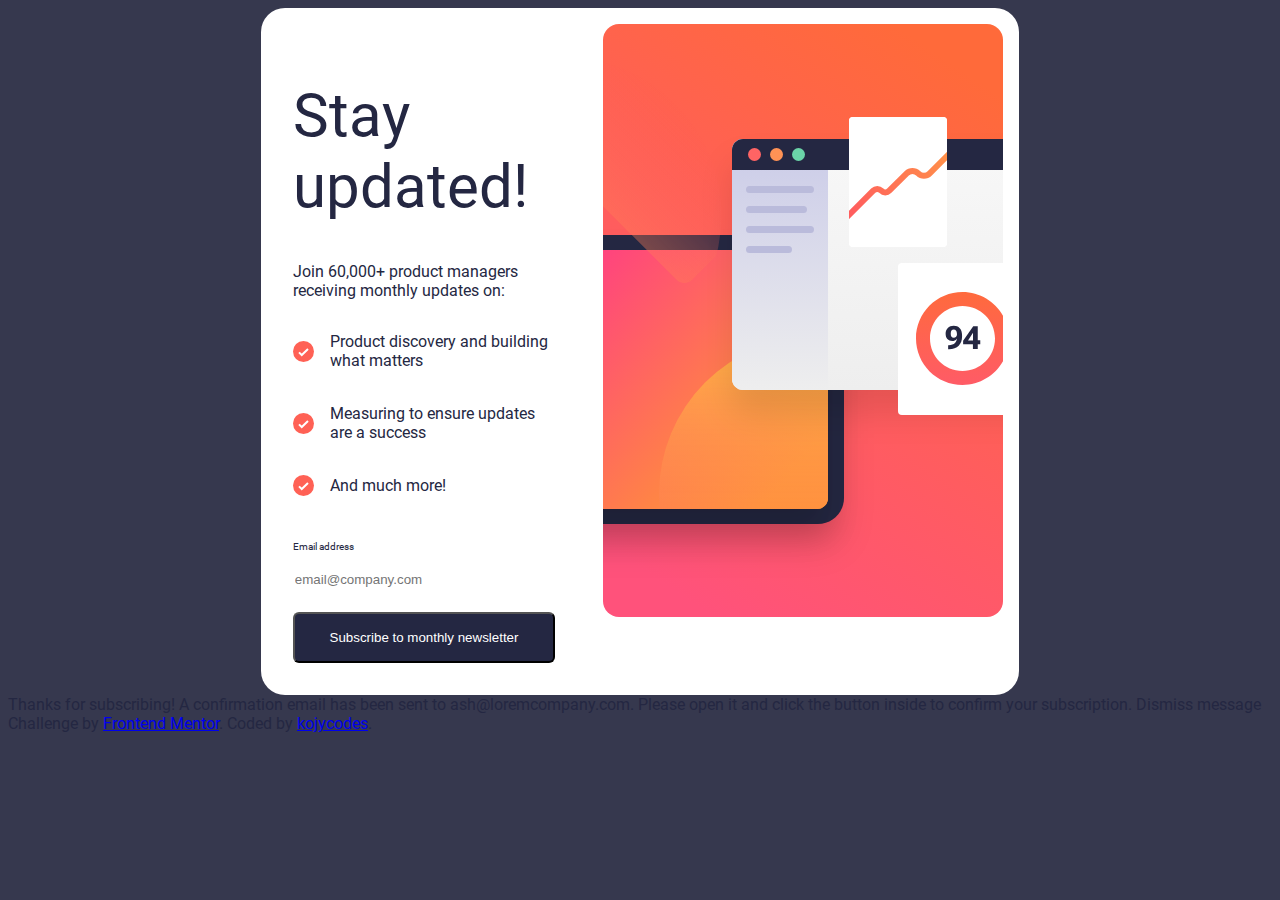
==== index.html @ f09f4723 "a" ====
<!DOCTYPE html>
<html lang="en">
<head>
  <meta charset="UTF-8">
  <meta name="viewport" content="width=device-width, initial-scale=1.0"> <!-- displays site properly based on user's device -->
  <link rel="icon" type="image/png" sizes="32x32" href="./assets/images/favicon-32x32.png">
  <link rel="stylesheet" type="text/css" href="styles.css" />
  <link rel="preconnect" href="https://fonts.googleapis.com">
  <link rel="preconnect" href="https://fonts.gstatic.com" crossorigin>
  <link href="https://fonts.googleapis.com/css2?family=Roboto:wght@400;700&display=swap" rel="stylesheet">
  <title>Frontend Mentor | Newsletter sign-up form with success message</title>

  <!-- Feel free to remove these styles or customise in your own stylesheet 👍 -->
</head>
<body>

  <!-- Sign-up form start -->
  <container>
  <div class="card-left">
    <h1>Stay updated!</h1>

    <p>Join 60,000+ product managers receiving monthly updates on:</p>

    <div class="list">
      <div class="bullet">
        <img id="checkmark" src="/assets/images/icon-list.svg" alt="" />
        <p>Product discovery and building what matters</p>
      </div>
    <div class="bullet">
      <img id="checkmark" src="/assets/images/icon-list.svg" alt="" />
      <p>Measuring to ensure updates are a success</p>
    </div>
    <div class="bullet">
      <img id="checkmark" src="/assets/images/icon-list.svg" alt="" />
      <p>And much more!</p>
    </div>
    </div>

    <form action="/action_page.php">
      <label for="email">Email address</label><br>
      <input type="email" id="email" name="email" placeholder="email@company.com" required /><br>
      <input type="submit"  value="Subscribe to monthly newsletter" id="submit">
    </form>

  </div>

  <div class="card-right">
    <img src="/assets/images/illustration-sign-up-desktop.svg" alt="imagery phosing phone and tech art" />
  </div>
  </container>
  <!-- Sign-up form end -->

  <!-- Success message start -->

  Thanks for subscribing!

  A confirmation email has been sent to ash@loremcompany.com. 
  Please open it and click the button inside to confirm your subscription.

  Dismiss message

  <!-- Success message end -->
  
  <div class="attribution">
    Challenge by <a href="https://www.frontendmentor.io?ref=challenge" target="_blank">Frontend Mentor</a>. 
    Coded by <a href="#">kojycodes</a>.
  </div>
</body>
</html>
---- styles.css ----
@font-face {
        font-family: 'Roboto';
        font-display: swap;
        font-weight: 400 700;
        src: url('/assets/fonts/Roboto-Regular.ttf');
}

:root {
        --darkslategray: hsl(234, 29%, 20%);
        --charcoalgray: hsl(235, 18%, 26%);
        --gray: hsl(231, 7%, 60%);
        --white: hsl(0, 0%, 100%);
        --tomato: hsl(4, 100%, 67%);
}
body {
        font-family: Roboto, sans-serif;
        font-size: 16px;
        color: var(--darkslategray);
        background-color: var(--charcoalgray);
}

container {
        display: flex;
        flex-direction: row;
        justify-content: space-evenly;
        max-width: 1440px;
        width: 60%;
        margin: 0 auto;
        background-color: var(--white);
        border-radius: 24px;
}

h1 {
        font-size: 60px;
}
.card-left {
        padding: 2em;
        flex-grow: 1;
}

.list {
        display:flex;
        flex-direction: column;
        gap: 2px;
        margin-bottom: 24px;
}


.bullet {
        display: flex;
        align-items: center;
}

#checkmark {
        margin-right: 16px;
}

label {
        color: var(--darkslategray);
        font-weight: 700;
        font-size: 10px;
        margin-bottom: 4px;

}

 #email {
        border-color: var(--gray);
        border-radius: 6px;
        padding: 16px auto;
        width: 100%;
        margin-bottom: 8px;
        height: 48px;
 }

 #submit {
        background-color: var(--darkslategray);
        color: var(--white);
        border-radius: 6px;
        padding-top: 16px;
        padding-bottom: 16px;;
        margin:auto;
        width: 100%;
 }

 #submit:active, #submit:hover {
        background-color: var(--tomato);
        font-weight: 700;
        box-shadow: 0 6px 15px var(--tomato);
        border: none;
 }

 input:invalid {
        border: var(--tomato);
        background-color: var(--tomato) 50%;

 }
.card-right {
        padding: 1em;
        flex-grow: 1;
}
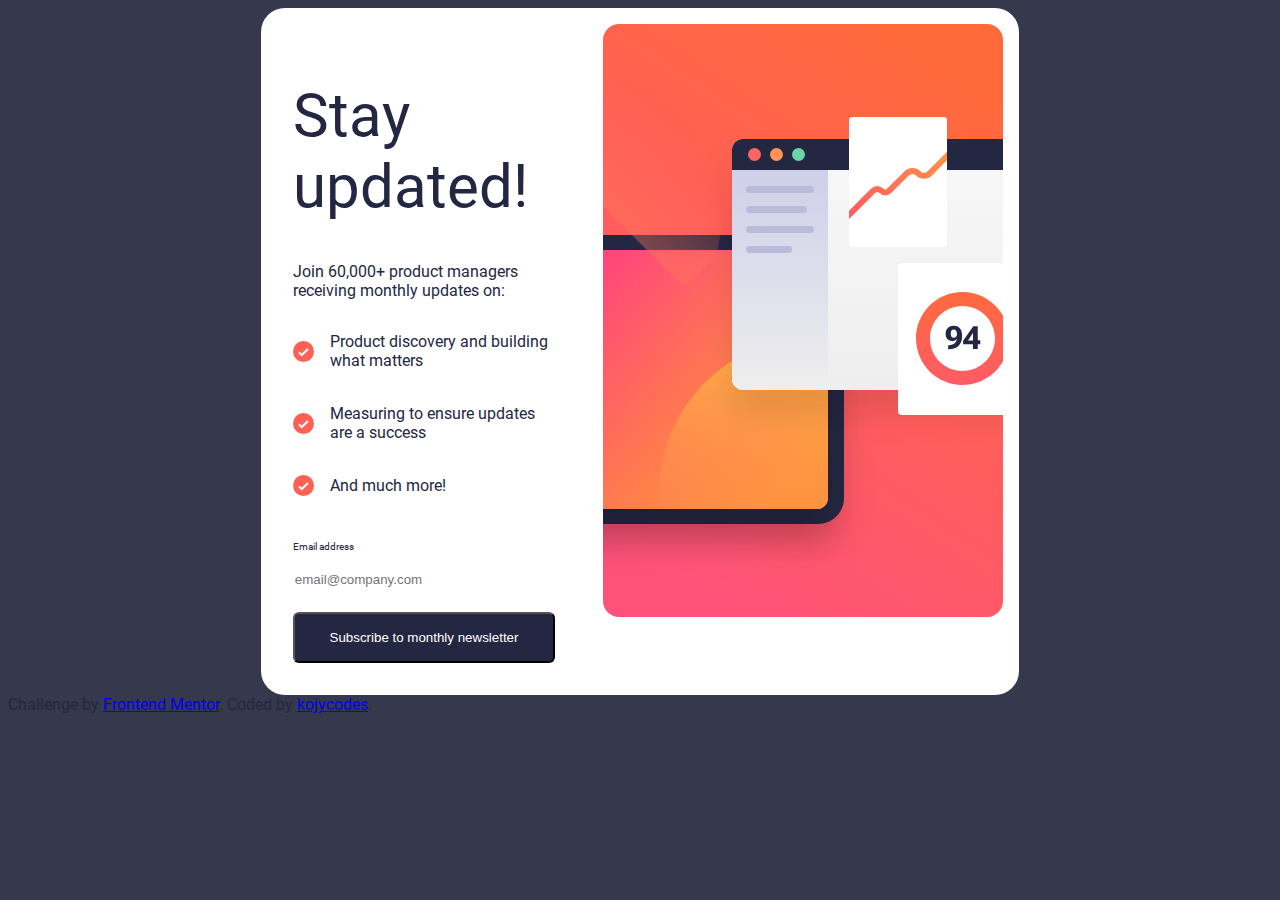
==== commit 459dfa8c: "Q" ====
--- a/index.html
+++ b/index.html
@@ -49,17 +49,6 @@
   </div>
   </container>
   <!-- Sign-up form end -->
-
-  <!-- Success message start -->
-
-  Thanks for subscribing!
-
-  A confirmation email has been sent to ash@loremcompany.com. 
-  Please open it and click the button inside to confirm your subscription.
-
-  Dismiss message
-
-  <!-- Success message end -->
   
   <div class="attribution">
     Challenge by <a href="https://www.frontendmentor.io?ref=challenge" target="_blank">Frontend Mentor</a>. 
--- a/styles.css
+++ b/styles.css
@@ -97,4 +97,11 @@
 .card-right {
         padding: 1em;
         flex-grow: 1;
+}
+
+.success-card {
+        background-color: var(--white);
+        width: 350px;
+        border-radius: 8px;
+        padding: 8px 8px;
 }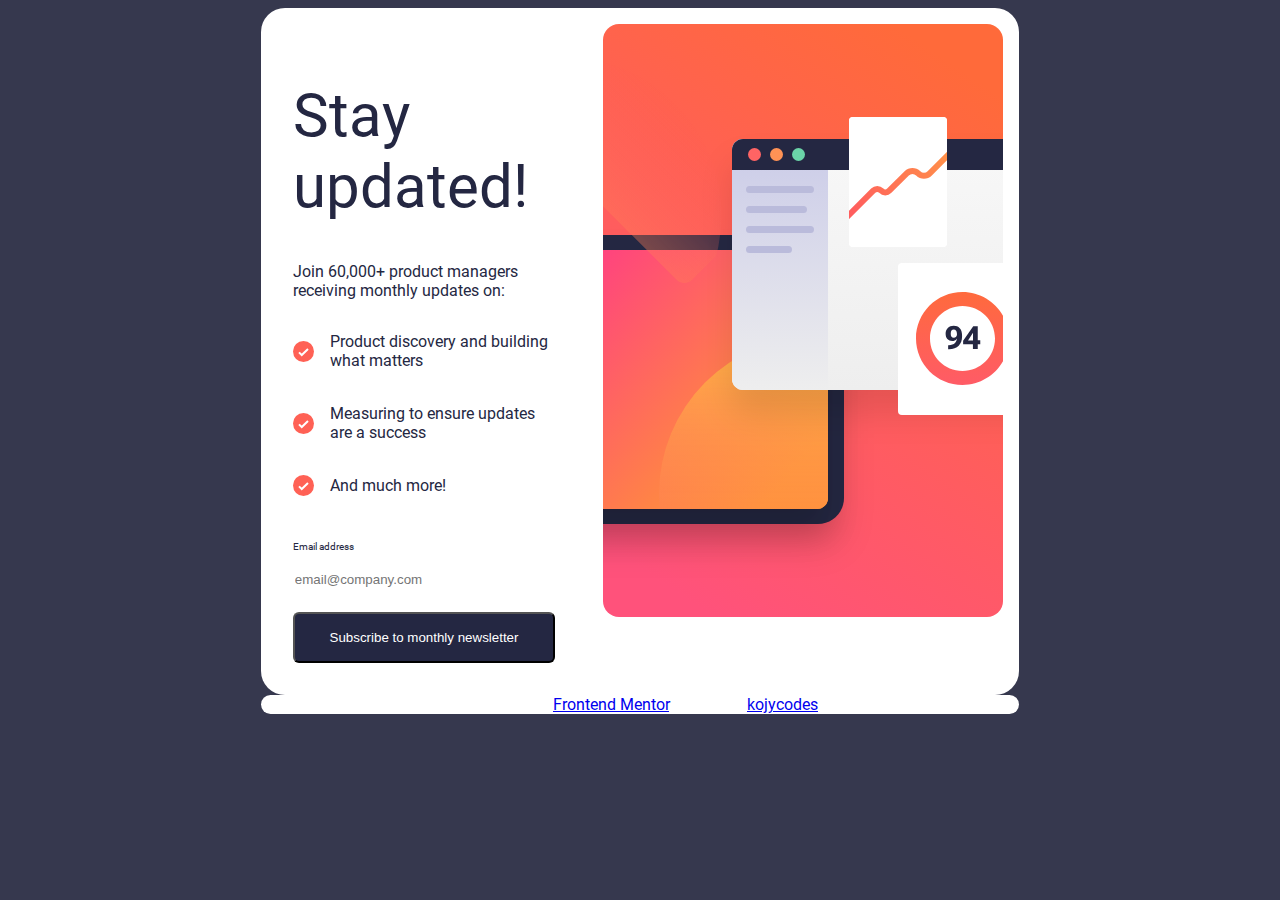
==== commit 5f5d0d85: "a" ====
--- a/index.html
+++ b/index.html
@@ -36,11 +36,13 @@
     </div>
     </div>
 
-    <form action="/action_page.php">
+    <a href="/success_page.html"></a>
+    <form method="POST" action="/success_page.html">
       <label for="email">Email address</label><br>
       <input type="email" id="email" name="email" placeholder="email@company.com" required /><br>
       <input type="submit"  value="Subscribe to monthly newsletter" id="submit">
     </form>
+    </a>
 
   </div>
 
@@ -49,10 +51,11 @@
   </div>
   </container>
   <!-- Sign-up form end -->
-  
+  <container>
   <div class="attribution">
     Challenge by <a href="https://www.frontendmentor.io?ref=challenge" target="_blank">Frontend Mentor</a>. 
     Coded by <a href="#">kojycodes</a>.
   </div>
+  </container>
 </body>
 </html>--- a/styles.css
+++ b/styles.css
@@ -104,4 +104,9 @@
         width: 350px;
         border-radius: 8px;
         padding: 8px 8px;
+}
+
+.attribution {
+        color: var(--white);
+        margin: 0 auto;
 }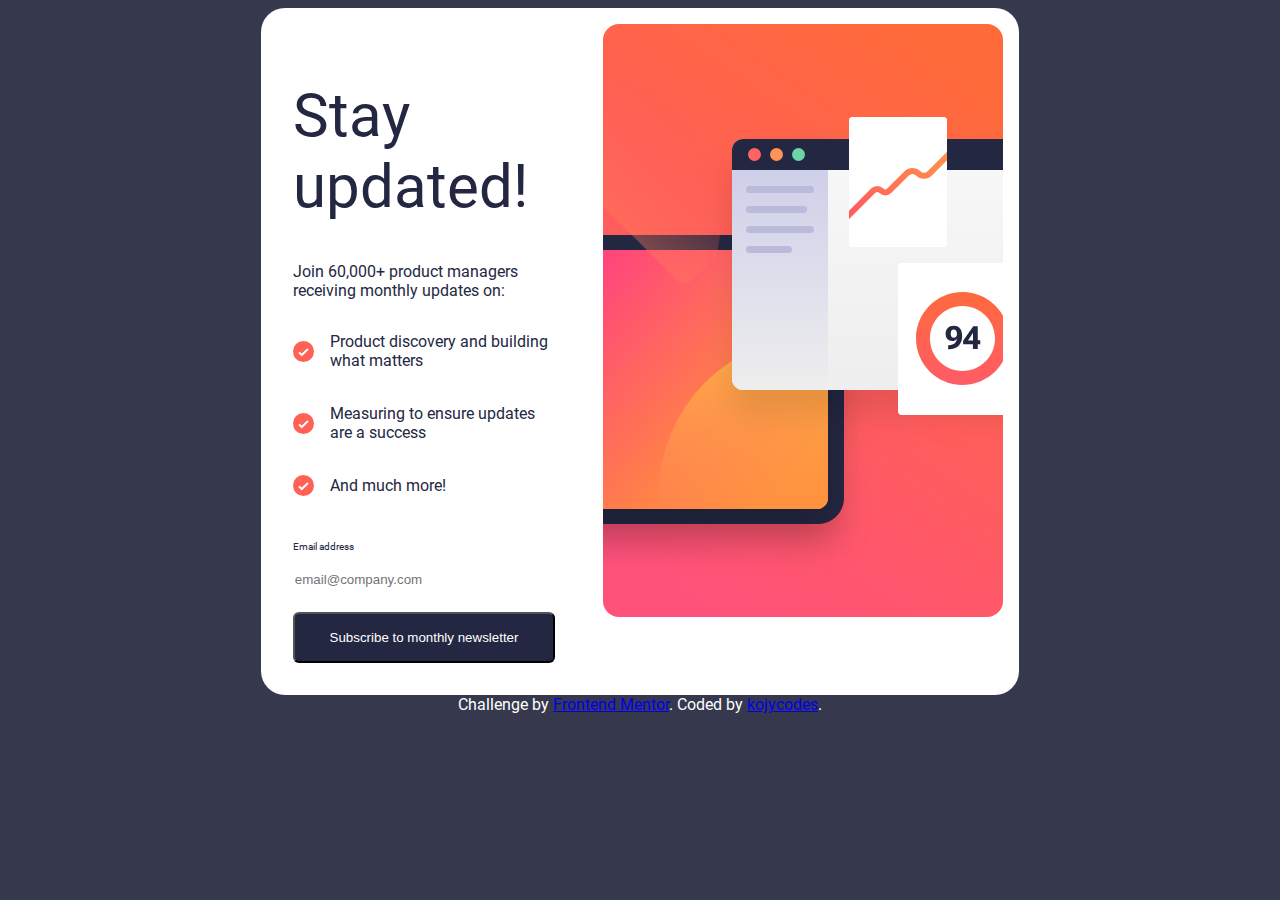
==== commit 1d6361df: "a" ====
--- a/index.html
+++ b/index.html
@@ -51,11 +51,11 @@
   </div>
   </container>
   <!-- Sign-up form end -->
-  <container>
+  
   <div class="attribution">
     Challenge by <a href="https://www.frontendmentor.io?ref=challenge" target="_blank">Frontend Mentor</a>. 
     Coded by <a href="#">kojycodes</a>.
   </div>
-  </container>
+
 </body>
 </html>--- a/styles.css
+++ b/styles.css
@@ -109,4 +109,5 @@
 .attribution {
         color: var(--white);
         margin: 0 auto;
+        text-align: center;
 }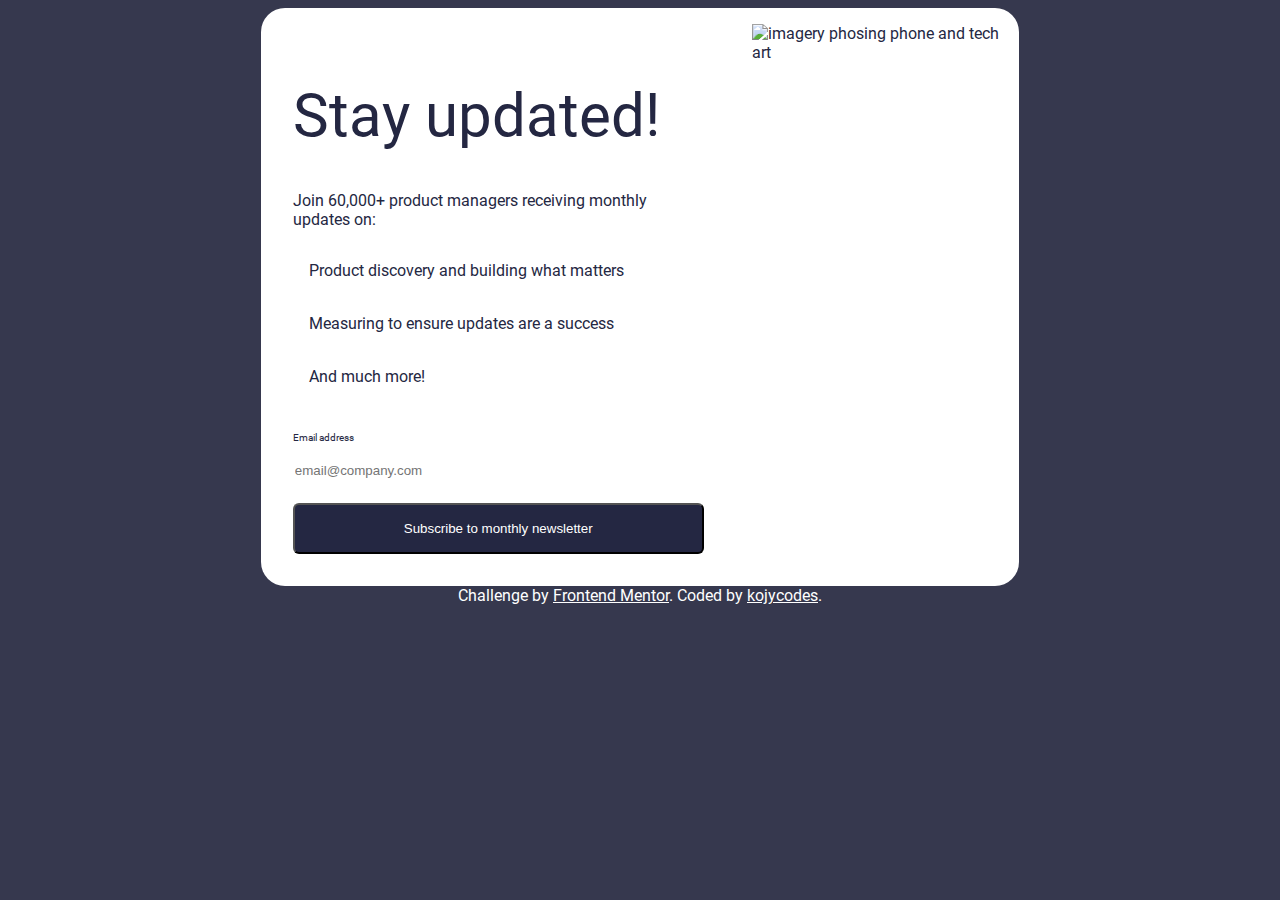
==== commit f118aefc: "a" ====
--- a/index.html
+++ b/index.html
@@ -23,15 +23,15 @@
 
     <div class="list">
       <div class="bullet">
-        <img id="checkmark" src="/assets/images/icon-list.svg" alt="" />
+        <img id="checkmark" src=".../assets/images/icon-list.svg" alt="" />
         <p>Product discovery and building what matters</p>
       </div>
     <div class="bullet">
-      <img id="checkmark" src="/assets/images/icon-list.svg" alt="" />
+      <img id="checkmark" src=".../assets/images/icon-list.svg" alt="" />
       <p>Measuring to ensure updates are a success</p>
     </div>
     <div class="bullet">
-      <img id="checkmark" src="/assets/images/icon-list.svg" alt="" />
+      <img id="checkmark" src=".../assets/images/icon-list.svg" alt="" />
       <p>And much more!</p>
     </div>
     </div>
@@ -47,7 +47,7 @@
   </div>
 
   <div class="card-right">
-    <img src="/assets/images/illustration-sign-up-desktop.svg" alt="imagery phosing phone and tech art" />
+    <img src=".../assets/images/illustration-sign-up-desktop.svg" alt="imagery phosing phone and tech art" />
   </div>
   </container>
   <!-- Sign-up form end -->
--- a/styles.css
+++ b/styles.css
@@ -110,4 +110,8 @@
         color: var(--white);
         margin: 0 auto;
         text-align: center;
+}
+
+.attribution > a {
+        color: var(--white);
 }